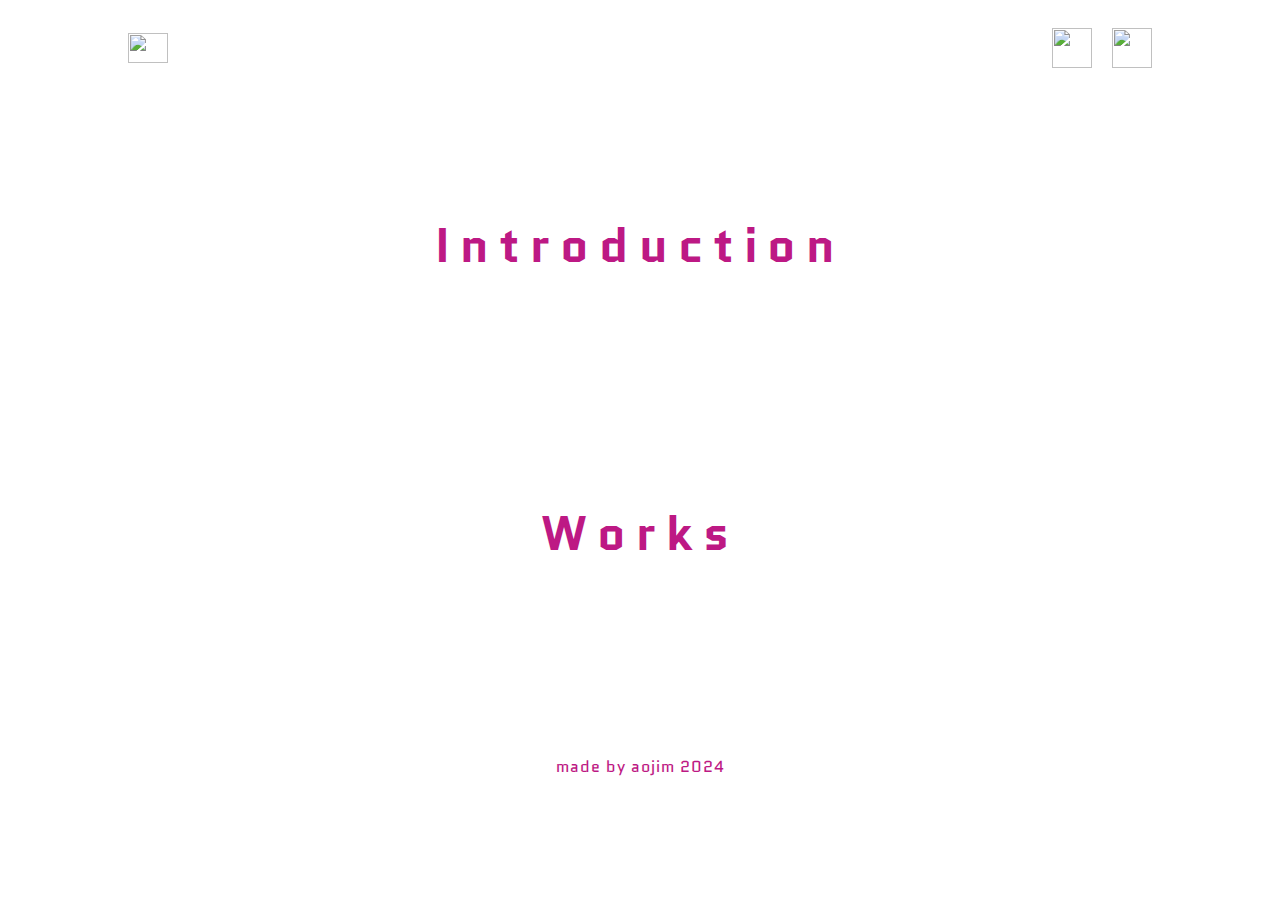
==== index.html @ eda75a2f "Add files via upload" ====
<!DOCTYPE html>
<html lang="en">

<head>
    <meta charset="UTF-8">
    <meta name="viewport" content="width=device-width, initial-scale=1.0">
    <link rel="preconnect" href="https://fonts.googleapis.com">
    <link rel="preconnect" href="https://fonts.gstatic.com" crossorigin>
    <link href="https://fonts.googleapis.com/css2?family=Noto+Sans:ital,wght@0,100..900;1,100..900&family=Oxanium:wght@200..800&family=Quantico:ital,wght@0,400;0,700;1,400;1,700&display=swap" rel="stylesheet">
    <link rel="stylesheet" href="normalize.css">
    <link rel="stylesheet" href="style.css">
    <link rel="shortcut icon" href="./images/favicon.ico" type="image/x-icon">
    <title>Aojim's Website</title>
</head>

<body>
    <div class="container">
        <div class="nav">
            <a href="./index.html"><img class="logo" src="./images/logo.png" alt=""></a>
            <ul class="nav-botton">
                <li class="li-text"><a href="./index.html">Home</a></li>
                <li class="li-text"><a href="./about.html">About</a></li>
                <li class="li-text"><a href="./works.html">Works</a></li>
            </ul>
            <div class="social">
                <a href="https://www.instagram.com/aojim/" target="_blank"><img class="ig" src="./images/IG.png"
                        alt=""></a>
                <a href="https://www.facebook.com/huang.jun.336/" target="_blank"><img class="fb" src="./images/FB.png"
                        alt=""></a>
            </div>
            <img class="menu" onclick="showSidebar()" src="./images/menu.png" alt="">
        </div>

        <div class="sidebar">
            <ul>
                <li><a href="./index.html">Home</a></li>
                <li><a href="./about.html">About</a></li>
                <li><a href="./works.html">Works</a></li>
                <img class="X_btn" onclick="hideSidebar()" src="./images/X.png" alt="">
            </ul>
            </div>

        <div class="banner">
            <img class="banner-pic" src="./images/banner2.png" alt="">
        </div>

        <h1 class="midtitle">Introduction</h1>

        <div class="self">
            <img class="self-pic" src="./images/self-pic.png" alt="">
            <div class="self-text">
                <h2>黃浚</h2>
                <h5>Chun Huang</h5>
                <p>Hi, I am Chun Huang. Now studying in NTUE Department of Digital Technology Design Master Program in Toy and Game Design.
                   Major in 3D modeling and UIUX design. Contact me if you have any questions or entrusts.  
                </p>
            </div>
        </div>

        <h1 class="midtitle-works">Works</h1>


        <div class="work-pic">
            <a class="work-pic-1" href="./3d-ruin.html"><img src="./images/card-3d model.png" alt=""></a>
            <a class="work-pic-2" href="./ui-beauty.html"><img src="./images/card-UIUX.png" alt=""></a>
            <!-- <a class="work-pic-2" href=""><img src="./images/card-graphic design.png" alt=""></a> -->
            <!-- <a class="work-pic-2" href=""><img src="./images/card-video.png" alt=""></a> -->
        </div>
    </div>

    <div class="footer">
        <p>made by aojim 2024</p>
        <div class="footer-social">
            <a href="https://www.instagram.com/aojim/" target="_blank"><img class="ig" src="./images/IG.png"
                    alt=""></a>
            <a href="https://www.facebook.com/huang.jun.336/" target="_blank"><img class="fb" src="./images/FB.png"
                    alt=""></a>
        </div>
    </div>

    <script>
        function showSidebar(){
            const sidebar = document.querySelector('.sidebar')
            sidebar.style.display = 'flex'
        }
        function hideSidebar(){
            const sidebar = document.querySelector('.sidebar')
            sidebar.style.display = 'none'
        }
    </script>

</body>

</html>
---- style.css ----
body{
    background-image: url("./images/BG.png");
    background-repeat: repeat-y;
    background-size: 120%;
    font-family: Quantico;
}

.container{
    width: 80%;
    margin: 0 auto;
}

.nav{
    display: flex;
    height: 100px;
    width: 100%;
    align-items: center;
    /* position: fixed; */
}

.nav li{
    list-style-type: none;
    display: inline;
    margin-left: 60px;
}

.nav li :hover{
    color: #BD1984;
    font-weight: bold;
    font-size: 20px;
    text-shadow: 0 0 8px #eaeaea79,0 0 8px #BD1984,0 0 3px #bd19846f,0 0 20px #eb56b7a5;
}

/* ul li ul.drop{
    width: 220px;
    position: absolute;
    z-index: 999;
    display: none;
}

ul li:hover ul.drop{
    display: block;
} */

.nav li a{
    text-decoration: none;
    color: white;
    font-size: 20px;
    letter-spacing: 4px;
}



/* .nav li a:hover{
    background-color: rgba(211, 211, 211, 0.499);
} */

.nav-botton{
    width: 100%;
    margin-left: 40%;
}

.sidebar{
    position: fixed;
    top: 0;
    right: 0;
    height: 100vh;
    width: 100%;
    z-index: 999;
    background-color: rgba(255, 255, 255, 0.5);
    box-shadow: -10px 0 10px Orgba(0, 0, 0, 0.1);
    display: none;
    flex-direction: column;
    justify-content: start;
    text-align: center;
    backdrop-filter: blur(10px);
}

.sidebar li{
    list-style-type: none;
    line-height: 40px;
    margin-top: 40px;
}

.sidebar ul{
    height: 200px;
}

.sidebar a{
    text-decoration: none;
    color: white;
    font-size: 20px;
    letter-spacing: 4px;
}

.sidebar li :hover{
    color: #BD1984;
    font-weight: bold;
    font-size: 20px;
    text-shadow: 0 0 8px #eaeaea79,0 0 8px #BD1984,0 0 3px #bd19846f,0 0 20px #eb56b7a5;
}

.logo{
    width: 40px;
    height: 30px;
    margin-right: 40%;
    /* width: 5%; */
    animation-duration: .4s;
    animation-name: shake;
}
@keyframes shake {
    30% { rotate: 25deg; }
    60% { rotate: -25deg; }
}

.social{
    display: flex;
    justify-content: right;
    width: 35%;
    /* width: 20%; */
}

.ig{
    width: 40px;
    height: 40px;
    margin-left: 20px;
    margin-right: 20px;
}

.fb{
    width: 40px;
    height: 40px;
}

.menu{
    text-align: right;
    display: none;
}

.X_btn{
    width: 40px;
    height: 40px;
    margin-top: 40px;
}

.meau button{
    width: 100%;
    background: #ea73ff;
    position: absolute;
    z-index: 999;
}

.banner-pic{
    width: 100%;
}

.midtitle{
    font-size: 48px;
    margin-top: 100px;
    text-align: center;
    letter-spacing: 10px;
    color: #BD1984;
    /* text-shadow: 0 0 8px #BD1984,0 0 8px #BD1984,0 0 2px #bd1984bd,0 0 48px #eb56b7a5; */
}

.midtitle-works{
    font-size: 48px;
    margin-top: 100px;
    text-align: center;
    letter-spacing: 10px;
    color: #BD1984;
}

.midtitle-other3d{
    width: 100%;
    font-size: 48px;
    margin-top: 100px;
    text-align: center;
    letter-spacing: 10px;
    color: #BD1984;
}

.self{
    display: flex;
    width: 80%;
    justify-content: center;
    margin: 0 auto;
}

.self-text{
    display: grid;
    height: 100px;
    line-height: 34px;
    color: white;
    margin-left: 120px;
    /* padding-top: 70px; */
    font-weight: lighter;
}

.self-text h2{
    font-size: 38px;
    letter-spacing: 8px;
}

.self-text h5{
    letter-spacing: 1.5px;
    margin-top: -20px;
}

.self-text p{
    font-size: 16px;
}

.work-pic{
    display: flex;
    width: 100%;
    margin-top: 30px;
    justify-content: center;
    gap: 40px;
}

.work-pic-1 :hover{
    scale: 1.2;
}

.work-pic-2 :hover{
    scale: 1.2;
}

.work-pic-1{
    margin-top: 30px;
}

.work-pic-2{
    margin-top: 30px;
    /* margin-left: 58px; */

}

.footer{
    background: rgba(255, 255, 255, 0.058);
    width: 100%;
    /* height: 60px; */
    margin-top: 80px;
    text-align: center;
    color: #BD1984;
    font-size: 16px;
    letter-spacing: 1px;
    line-height: 60px;
    display: flex;
    justify-content: center; 
    position: relative;
}

.footer-social {
    display: none;
    position: absolute;
    right: 40px;
    top: 30px;
}

.banner-about{
    display: flex;
    justify-content: center;
    color: white;
    margin-top: 50px;
    margin-bottom: 100px;
}

.banner-about-text{
    margin-top: 130px;
    margin-left: 50px;
}

.name{
    display: flex;
    padding-bottom: 10px;
    border-bottom: 2px solid white;
    justify-content: center;
}

.name-chinese {
    font-size: 3em; 
    font-weight: bold;
}

.name-english { 
    /* font-size: 1.5em;  */
    margin-top: 10px;
    margin-left: 20px;
}

.university {
    font-size: 1.2em; 
    margin-top: 20px;
    letter-spacing: 18px;
    margin-left: 20px;
}

.content{
    width: 30%;
    color: white;
    font-size: 16px;
    letter-spacing: 1.5px;
    line-height: 24px;
    margin: 0 auto;
}

.content-title{
    border-bottom: 1px solid white;
    width: 60px;
    margin-bottom: 14px;
    padding-bottom: 6px;
    font-size: 24px;
    margin-top: 70px;
}

.content1{
    border-bottom: 1px dashed white;
    padding-bottom: 10px;
}

.content2{
    border-bottom: 1px dashed white;
    padding-bottom: 10px;
}

.content3{
    border-bottom: 1px dashed white;
    padding-bottom: 10px;
}

.content4{
    border-bottom: 1px dashed white;
    padding-bottom: 10px;
    margin-bottom: 70px;
}

.goto-works{
    border-radius: 16px;
    background: #BD1984;;
    font-size: 24px;
    padding: 10px;
    text-decoration: none;
    color: white;
} 

.ui-banner{
    text-align: center;
}

.ui-banner1{
    width: 60%;
}

.beauty{
    width: 60%;
    margin: 0 auto;
}

.beauty-title{
    color: white;
    font-size: 40px;
}

.beauty-intro{
    color: white;
    line-height: 24px;
}

.challenge{
    color: white;
}

.challenge1{
    margin-bottom: 80px;
}

.challenge2{
    margin-bottom: 80px;
}

.challenge3{
    margin-bottom: 80px;
}

.challenge-title1{
    font-size: 26px;
    font-weight: bold;
    margin-bottom: 20px;
}

.challenge-text1{
    margin-left: 60px;
    line-height: 28px;
}

.challenge-title2{
    font-size: 26px;
    font-weight: bold;
    margin-bottom: 20px;
}

.challenge-text2{
    line-height: 24px;
}

.challenge-title3{
    font-size: 26px;
    font-weight: bold;
    margin-bottom: 20px;
}

.challenge-text3{
    line-height: 24px;
}

.beauty-gif{
    text-align: center;
}

.hey{
    width: 60%;
    margin: 0 auto;
}

.hey-title{
    color: white;
    font-size: 40px;
}

.hey-intro{
    color: white;
    line-height: 24px;
}

.musound{
    width: 60%;
    margin: 0 auto;
}

.musound-title{
    color: white;
    font-size: 40px;
}

.musound-intro{
    color: white;
    line-height: 24px;
}

.d-banner{
    text-align: center;
}

.d-banner1{
    height: 600px;
    margin: 0 auto;
    text-align: center;
}

.ruin{
    width: 60%;
    margin: 0 auto;
}

.ruin-title{
    color: white;
    font-size: 40px;
}

.ruin-intro{
    color: white;
    line-height: 24px;
}

.challenge-text{
    line-height: 28px;
}

.sci-banner{
    text-align: center;
}

.sci-banner1{
    height: 500px;
}

.back{
    margin-top: 40px;
    width: 40%;
    border-radius: 16px;
    font-size: 24px;
    padding: 10px;
}

.back a{
    border-radius:16px ;
    text-decoration: none;
    color: #BD1984;
}

.back :hover{
    color: #ffffff;
    font-weight: bold;
    text-shadow: 0 0 8px #eaeaea79,0 0 8px #c2c2c2,0 0 3px #bd19846f,0 0 20px #826076a5;
}

@media(max-width:1200px){
    /* .nav{
        margin-top: 40px;
    } */

    .nav-botton{
        width: 0px;
        opacity: 0;
        display: none;
    }

    .social{
        opacity: 0;
        display: none;
    }

    .menu{
        display: block;
        margin-left: auto
    }

    .self{
        display: block;
        width: 100%;
        text-align: center;
    }

    .self-text{
        width: 100%;
        margin: 0 auto;
        /* margin-top: -40px; */
    }

    .self-pic{
        width: 200px;
        height: 200px;
        margin: 0 auto;
        text-align: center;
        justify-items: center;
    }

     .self-text p{
        height: 20px;
        text-align: left;
    } 

    .self-text h2{
        text-align: center;
    }

    .self-text h5{
        text-align: center;
    }

    .midtitle-works{
        font-size: 40px;
        margin-top: 280px;
        /* margin-top: 200px; */
    }

    .work-pic{
        /* display: block; */
        gap: 4px;
        text-align: center;
    }

    .work-pic img{
        margin-top: 22px;
        scale: 0.8;
    }

    .work-pic-1 :hover{
        scale: 1;
    }
    
    .work-pic-2 :hover{
        scale: 1;
    }

    .menu{
        opacity: 100;
    }

    /* .work-pic img{
        width: 160px;
    } */

    .banner-about{
        display: block;
        text-align: center;
        width: 50%;
        margin: 0 auto;
    }

    .banner-about-text{
        margin-top: 50px;
        margin-left: 0px;
    }

    .name-chinese {
        font-size: 2em; 
        font-weight: bold;
    }
    
    .name-english { 
        font-size: 14px;
    }
    
    .university {
        font-size: 16px; 
        letter-spacing: 4px;
        margin-left: 0px;
    }

    .content{
        width: 90%;
        font-size: 14px;
    }

    .content-title{
        width: 54px;
        font-size: 20px;
    }
    
    .goto-works{
        font-size: 20px;
    } 

    .ui-banner1{
        width: 100%;
    }

    .beauty{
        width: 100%;
    }
    
    .beauty-title{
        font-size: 28px;
    }
    
    .beauty-intro{
        color: white;
        line-height: 24px;
    }

    .challenge-title1{
        font-size: 22px;
    }
    
    .challenge-title2{
        font-size: 22px;
    }
    
    .challenge-title3{
        font-size: 22px;
    }
    
    .beauty-gif{
        text-align: center;
    }

    .beauty-gif img{
        width: 70%;
    }

    .back{
        width: 60%;
    }

    .hey{
        width: 100%;
    }

    .hey-title{
        font-size: 28px;
    }

    .hey-intro{
        line-height: 24px;
    }

    .musound{
        width: 100%;
    }

    .musound-title{
        font-size: 28px;
    }

    .musound-intro{
        line-height: 24px;
    }

    .d-banner1{
        height: 500px;
    }

    .ruin{
        width: 100%;
    }

    .ruin-title{
        font-size: 28px;
    }

    .ruin-intro{
        line-height: 28px;
        font-size: 16px;
    }

    .midtitle-other3d{
        font-size: 30px;
        margin-top: 100px;
        text-align: center;
        letter-spacing: 4px;
        color: #BD1984;
    }

    .sci-banner1{
        width: 100%;
    }

    .beauty-gif img{
        width: 30%;
    }

    .footer-social {
        display: flex;
    }
}        

@media(max-width:576px){
    /* .nav{
        margin-top: 40px;
    } */

    .nav-botton{
        width: 0px;
        opacity: 0;
        display: none;
    }

    .social{
        opacity: 0;
        display: none;
    }

    .menu{
        display: block;
        margin-left: auto
    }
    

    .midtitle{
        font-size: 40px;
    }

    .self{
        display: block;
        width: 100%;
        text-align: center;
    }

    .self-text{
        width: 100%;
        margin: 0 auto;
        /* margin-top: -40px; */
    }

    .self-pic{
        width: 200px;
        height: 200px;
        margin: 0 auto;
        text-align: center;
        justify-items: center;
    }

     .self-text p{
        height: 20px;
        text-align: left;
    } 

    .self-text h2{
        text-align: center;
    }

    .self-text h5{
        text-align: center;
    }

    .midtitle-works{
        font-size: 40px;
        margin-top: 280px;
        /* margin-top: 200px; */
    }

    .work-pic{
        display: block;
        text-align: center;

    }

    .work-pic img{
        margin-top: 22px;
    }

    .work-pic-1 :hover{
        scale: 1.1;
    }
    
    .work-pic-2 :hover{
        scale: 1.1;
    }

    .menu{
        opacity: 100;
    }

    .banner-about{
        display: block;
        text-align: center;
        width: 50%;
        margin: 0 auto;
    }

    .banner-about-text{
        margin-top: 50px;
        margin-left: 0px;
    }

    .name-chinese {
        font-size: 2em; 
        font-weight: bold;
    }
    
    .name-english { 
        font-size: 14px;
    }
    
    .university {
        font-size: 16px; 
        letter-spacing: 4px;
        margin-left: 0px;
    }

    .content{
        width: 90%;
        font-size: 14px;
    }

    .content-title{
        width: 54px;
        font-size: 20px;
    }
    
    .goto-works{
        font-size: 20px;
    } 

    .ui-banner1{
        width: 100%;
    }

    .beauty{
        width: 100%;
    }
    
    .beauty-title{
        font-size: 28px;
    }
    
    .beauty-intro{
        color: white;
        line-height: 24px;
    }

    .challenge-title1{
        font-size: 22px;
    }
    
    .challenge-title2{
        font-size: 22px;
    }
    
    .challenge-title3{
        font-size: 22px;
    }
    
    .beauty-gif{
        text-align: center;
    }

    .beauty-gif img{
        width: 70%;
    }

    .back{
        width: 60%;
    }

    .hey{
        width: 100%;
    }

    .hey-title{
        font-size: 28px;
    }

    .hey-intro{
        line-height: 24px;
    }

    .musound{
        width: 100%;
    }

    .musound-title{
        font-size: 28px;
    }

    .musound-intro{
        line-height: 24px;
    }

    .d-banner1{
        height: 500px;
    }

    .ruin{
        width: 100%;
    }

    .ruin-title{
        font-size: 28px;
    }

    .ruin-intro{
        line-height: 28px;
        font-size: 16px;
    }

    .midtitle-other3d{
        font-size: 30px;
        margin-top: 100px;
        text-align: center;
        letter-spacing: 4px;
        color: #BD1984;
    }

    .footer-social {
        display: flex;
    }
}        

@media(max-width:880px){
    .work-pic{
        display: flex;
        flex-direction: column;
        text-align: center;
    }
}
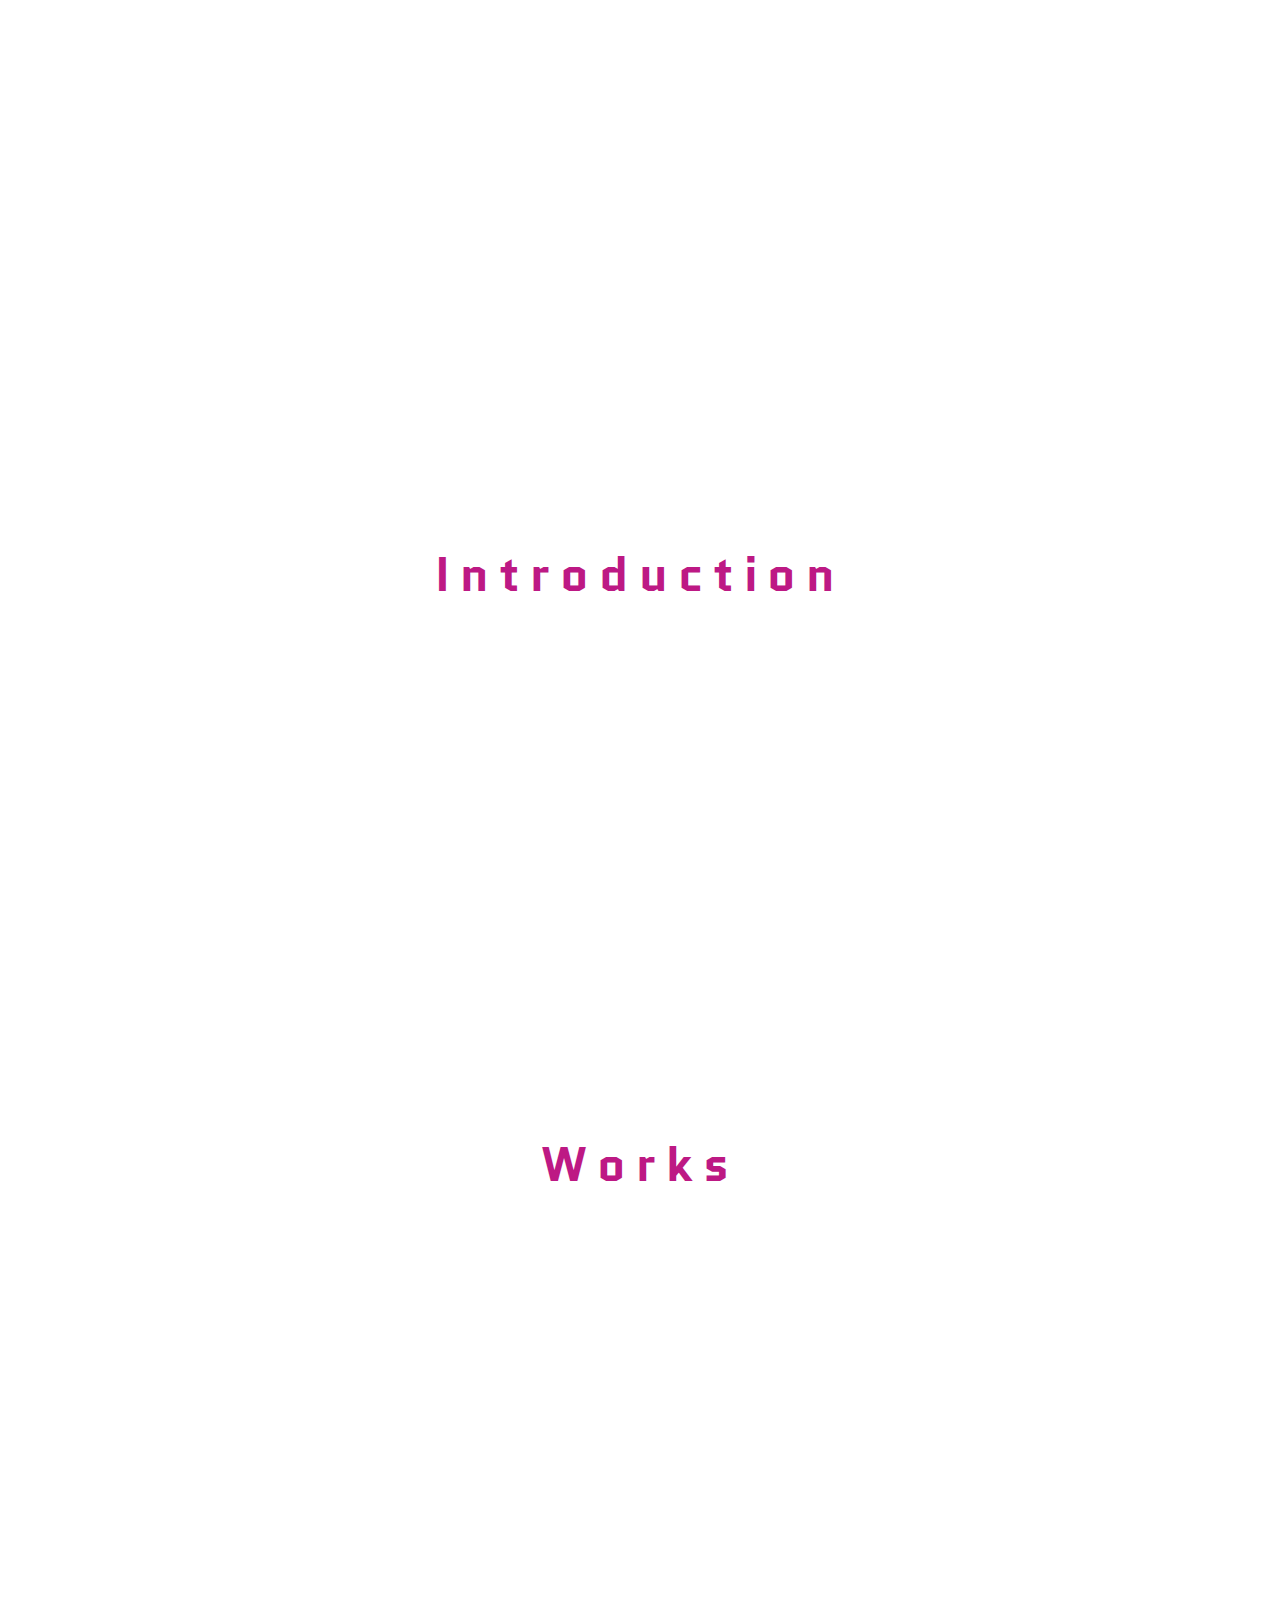
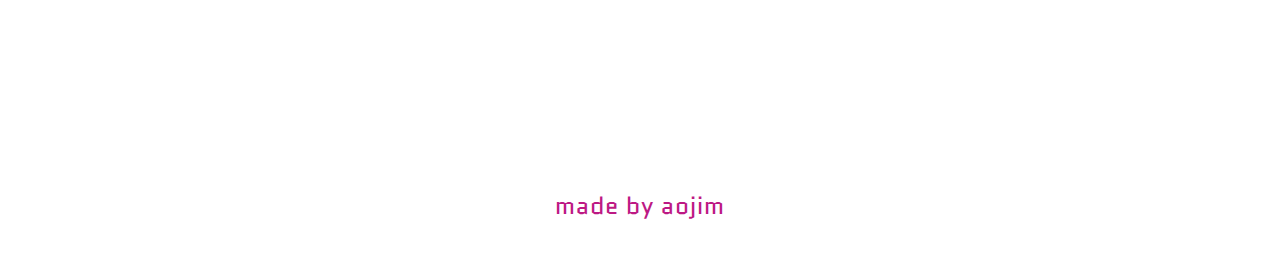
==== commit e25b0204: "upload2" ====
--- a/index.html
+++ b/index.html
@@ -68,8 +68,10 @@
         </div>
     </div>
 
+    <!-- <a class="goup" href="#"><img src="./images/goup.png" alt=""></a> -->
+
     <div class="footer">
-        <p>made by aojim 2024</p>
+        <p>made by aojim</p>
         <div class="footer-social">
             <a href="https://www.instagram.com/aojim/" target="_blank"><img class="ig" src="./images/IG.png"
                     alt=""></a>
--- a/style.css
+++ b/style.css
@@ -1,3 +1,7 @@
+html{
+    scroll-behavior: smooth;
+}
+
 body{
     background-image: url("./images/BG.png");
     background-repeat: repeat-y;
@@ -16,6 +20,19 @@
     width: 100%;
     align-items: center;
     /* position: fixed; */
+    opacity: 0;
+    animation: slideRight 1.5s ease-in-out forwards;
+}
+
+@keyframes slideRight{
+    0%{
+        opacity: 0;
+        transform: translateX(-150px);
+    }
+    100%{
+        opacity: 1;
+        transform: translateX(0px);
+    }
 }
 
 .nav li{
@@ -28,19 +45,8 @@
     color: #BD1984;
     font-weight: bold;
     font-size: 20px;
-    text-shadow: 0 0 8px #eaeaea79,0 0 8px #BD1984,0 0 3px #bd19846f,0 0 20px #eb56b7a5;
-}
-
-/* ul li ul.drop{
-    width: 220px;
-    position: absolute;
-    z-index: 999;
-    display: none;
-}
-
-ul li:hover ul.drop{
-    display: block;
-} */
+    text-shadow: 0 0 4px #9f24afc3,0 0 4px #BD1984,0 0 3px #bd19846f,0 0 10px #eb56b7a5;
+}
 
 .nav li a{
     text-decoration: none;
@@ -49,15 +55,10 @@
     letter-spacing: 4px;
 }
 
-
-
-/* .nav li a:hover{
-    background-color: rgba(211, 211, 211, 0.499);
-} */
-
 .nav-botton{
+    display: flex;
     width: 100%;
-    margin-left: 40%;
+    padding-left: 45%;
 }
 
 .sidebar{
@@ -105,19 +106,24 @@
     height: 30px;
     margin-right: 40%;
     /* width: 5%; */
-    animation-duration: .4s;
-    animation-name: shake;
-}
-@keyframes shake {
+    /* animation-duration: .4s;
+    animation-name: shake; */
+}
+/* @keyframes shake {
     30% { rotate: 25deg; }
     60% { rotate: -25deg; }
-}
+} */
 
 .social{
     display: flex;
     justify-content: right;
     width: 35%;
+    transition: .5s;
     /* width: 20%; */
+}
+
+.social a :hover{
+    transform: translateY(-10px);
 }
 
 .ig{
@@ -143,6 +149,13 @@
     margin-top: 40px;
 }
 
+.goup{
+    position: fixed;
+    width: 40px;
+    bottom: 100px; 
+    right: 40px;
+}
+
 .meau button{
     width: 100%;
     background: #ea73ff;
@@ -152,14 +165,33 @@
 
 .banner-pic{
     width: 100%;
+    opacity: 0;
+    animation: fadeIn 2s ease-in-out forwards;
+}
+
+@keyframes fadeIn{
+    0%{
+        opacity: 0;
+        transform: scale(0);
+    }
+    50%{
+        opacity: .5;
+        transform: scale(1.2);
+    }
+    100%{
+        opacity: 1;
+        transform: scale(1);
+    }
 }
 
 .midtitle{
+    width: 100%;
     font-size: 48px;
     margin-top: 100px;
     text-align: center;
     letter-spacing: 10px;
     color: #BD1984;
+    animation: zommBounce 1.5s ease-in-out;
     /* text-shadow: 0 0 8px #BD1984,0 0 8px #BD1984,0 0 2px #bd1984bd,0 0 48px #eb56b7a5; */
 }
 
@@ -173,11 +205,20 @@
 
 .midtitle-other3d{
     width: 100%;
+    font-size: 36px;
+    margin-top: 100px;
+    text-align: center;
+    letter-spacing: 10px;
+    color: #22c0d1;
+}
+
+.midtitle-otherui{
+    width: 100%;
     font-size: 48px;
     margin-top: 100px;
     text-align: center;
     letter-spacing: 10px;
-    color: #BD1984;
+    color: #22c0d1;
 }
 
 .self{
@@ -187,6 +228,26 @@
     margin: 0 auto;
 }
 
+.self-pic{
+    opacity: 0;
+    animation: zommBounce 2s ease-in-out forwards;
+    animation-delay: .8s;
+}
+
+@keyframes zommBounce{
+    0%{
+        opacity: 0;
+        transform: scale(0.5) rotate(-40deg);
+    }
+    50%{
+        transform: scale(1.1) rotate(0deg);
+    }
+    100%{
+        opacity: 1;
+        transform: scale(1) rotate(0deg);
+    }
+}
+
 .self-text{
     display: grid;
     height: 100px;
@@ -195,6 +256,9 @@
     margin-left: 120px;
     /* padding-top: 70px; */
     font-weight: lighter;
+    opacity: 0;
+    animation: zommBounce 2s ease-in-out forwards;
+    animation-delay: 1s;
 }
 
 .self-text h2{
@@ -217,25 +281,33 @@
     margin-top: 30px;
     justify-content: center;
     gap: 40px;
-}
-
-.work-pic-1 :hover{
-    scale: 1.2;
-}
-
-.work-pic-2 :hover{
-    scale: 1.2;
-}
-
-.work-pic-1{
+    animation: works 1.5s ease-in-out forwards;
+    animation-delay: 1s;
+    opacity: 0;
+}
+
+@keyframes works{
+    0%{
+        opacity: 0;
+        transform: translateY(150px);
+    }
+    100%{
+        opacity: 1;
+        transform: translateY(0px);
+    }
+}
+
+.work-pic a :hover{
+    scale: 1.1;
+}
+
+/* .work-pic-1{
     margin-top: 30px;
 }
 
 .work-pic-2{
     margin-top: 30px;
-    /* margin-left: 58px; */
-
-}
+} */
 
 .footer{
     background: rgba(255, 255, 255, 0.058);
@@ -252,6 +324,10 @@
     position: relative;
 }
 
+.footer p{
+    font-size: 24px;
+}
+
 .footer-social {
     display: none;
     position: absolute;
@@ -263,13 +339,16 @@
     display: flex;
     justify-content: center;
     color: white;
-    margin-top: 50px;
-    margin-bottom: 100px;
+    margin-top: 20px;
+    margin-bottom: 20px;
 }
 
 .banner-about-text{
     margin-top: 130px;
     margin-left: 50px;
+    opacity: 0;
+    animation: zommBounce 2s ease-in-out forwards;
+    animation-delay: .8s;
 }
 
 .name{
@@ -288,6 +367,7 @@
     /* font-size: 1.5em;  */
     margin-top: 10px;
     margin-left: 20px;
+    vertical-align: bottom;
 }
 
 .university {
@@ -298,55 +378,69 @@
 }
 
 .content{
-    width: 30%;
+    width: 50%;
     color: white;
     font-size: 16px;
     letter-spacing: 1.5px;
-    line-height: 24px;
+    line-height: 28px;
     margin: 0 auto;
+    animation: works 1.5s ease-in-out forwards;
+    animation-delay: 1s;
+    opacity: 0;
 }
 
 .content-title{
-    border-bottom: 1px solid white;
-    width: 60px;
+    border-bottom: 2px dashed #BD1984;;
+    width: 58px;
     margin-bottom: 14px;
     padding-bottom: 6px;
     font-size: 24px;
-    margin-top: 70px;
+    margin-top: 40px;
 }
 
 .content1{
-    border-bottom: 1px dashed white;
+    border-bottom: 2px solid #BD1984;
     padding-bottom: 10px;
 }
 
 .content2{
-    border-bottom: 1px dashed white;
+    border-bottom: 2px solid #BD1984;
     padding-bottom: 10px;
 }
 
 .content3{
-    border-bottom: 1px dashed white;
+    border-bottom: 2px solid #BD1984;
     padding-bottom: 10px;
 }
 
 .content4{
-    border-bottom: 1px dashed white;
+    border-bottom: 2px solid #BD1984;
     padding-bottom: 10px;
     margin-bottom: 70px;
 }
 
 .goto-works{
+    width: 80px;
     border-radius: 16px;
     background: #BD1984;;
     font-size: 24px;
     padding: 10px;
+    text-align: center;
+} 
+
+.goto-works a{
     text-decoration: none;
     color: white;
-} 
+}
+
+.goto-works:hover{
+    background: #bd1984b5;
+}
 
 .ui-banner{
     text-align: center;
+    /* animation: fadeIn .5s ease-in-out; */
+    animation: zommBounce 1.5s ease-in-out;
 }
 
 .ui-banner1{
@@ -356,6 +450,7 @@
 .beauty{
     width: 60%;
     margin: 0 auto;
+    animation: works 1.5s ease-in-out;
 }
 
 .beauty-title{
@@ -419,9 +514,14 @@
     text-align: center;
 }
 
+.beauty-gif img{
+    height: 600px;
+}
+
 .hey{
     width: 60%;
     margin: 0 auto;
+    animation: works 1.5s ease-in-out;
 }
 
 .hey-title{
@@ -437,6 +537,7 @@
 .musound{
     width: 60%;
     margin: 0 auto;
+    animation: works 1.5s ease-in-out;
 }
 
 .musound-title{
@@ -454,14 +555,19 @@
 }
 
 .d-banner1{
-    height: 600px;
+    height: 480px;
     margin: 0 auto;
     text-align: center;
+    opacity: 0;
+    animation: fadeIn .5s ease-in-out forwards;
 }
 
 .ruin{
     width: 60%;
     margin: 0 auto;
+    animation: works 1.5s ease-in-out forwards;
+    animation-delay: 1s;
+    opacity: 0;
 }
 
 .ruin-title{
@@ -483,7 +589,8 @@
 }
 
 .sci-banner1{
-    height: 500px;
+    height: 480px;
+    animation: fadeIn 1s ease-in-out;
 }
 
 .back{
@@ -568,22 +675,29 @@
 
     .work-pic{
         /* display: block; */
-        gap: 4px;
+        /* gap: 20px; */
         text-align: center;
     }
 
     .work-pic img{
-        margin-top: 22px;
         scale: 0.8;
     }
 
-    .work-pic-1 :hover{
-        scale: 1;
+    .work-pic-1{
+        height: 350px;
+    }
+
+    .work-pic a :hover{
+        scale: .9 ;
+    }
+
+    /* .work-pic-1 :hover{
+        scale: .8;
     }
     
     .work-pic-2 :hover{
-        scale: 1;
-    }
+        scale: .8;
+    } */
 
     .menu{
         opacity: 100;
@@ -601,7 +715,7 @@
     }
 
     .banner-about-text{
-        margin-top: 50px;
+        margin-top: 20px;
         margin-left: 0px;
     }
 
@@ -718,10 +832,14 @@
 
     .midtitle-other3d{
         font-size: 30px;
-        margin-top: 100px;
-        text-align: center;
         letter-spacing: 4px;
-        color: #BD1984;
+        color: #22c0d1;
+    }
+
+    .midtitle-otherui{
+        font-size: 30px;
+        letter-spacing: 4px;
+        color: #22c0d1;
     }
 
     .sci-banner1{
@@ -776,10 +894,10 @@
     }
 
     .self-pic{
-        width: 200px;
-        height: 200px;
-        margin: 0 auto;
-        text-align: center;
+        width: 40%;
+        height: 40%; 
+        margin: 0 auto; 
+        text-align: center; 
         justify-items: center;
     }
 
@@ -805,20 +923,23 @@
     .work-pic{
         display: block;
         text-align: center;
-
     }
 
     .work-pic img{
         margin-top: 22px;
     }
 
-    .work-pic-1 :hover{
-        scale: 1.1;
+    /* .work-pic-1{ */
+        /* height: 350px; */
+    /* } */
+
+    /* .work-pic-1 :hover{
+        scale: .9;
     }
     
     .work-pic-2 :hover{
-        scale: 1.1;
-    }
+        scale: .9;
+    } */
 
     .menu{
         opacity: 100;
@@ -827,8 +948,12 @@
     .banner-about{
         display: block;
         text-align: center;
-        width: 50%;
+        width: 80%;
         margin: 0 auto;
+    }
+
+    .name{
+        width: 100%;
     }
 
     .banner-about-text{
@@ -860,6 +985,22 @@
         width: 54px;
         font-size: 20px;
     }
+
+    .content1{
+        font-size: 12px;
+    }
+    
+    .content2{
+        font-size: 12px;
+    }
+    
+    .content3{
+        font-size: 12px;
+    }
+    
+    .content4{
+        font-size: 12px;
+    }
     
     .goto-works{
         font-size: 20px;
@@ -911,7 +1052,7 @@
     }
 
     .hey-title{
-        font-size: 28px;
+        font-size: 24px;
     }
 
     .hey-intro{
@@ -949,14 +1090,23 @@
 
     .midtitle-other3d{
         font-size: 30px;
-        margin-top: 100px;
-        text-align: center;
         letter-spacing: 4px;
-        color: #BD1984;
+        color: #22c0d1;
+    }
+
+    .midtitle-otherui{
+        font-size: 30px;
+        letter-spacing: 4px;
+        color: #22c0d1;
     }
 
     .footer-social {
         display: flex;
+        width: 100px;
+    }
+
+    .footer a{
+        width: 70px;
     }
 }        
 
@@ -966,4 +1116,8 @@
         flex-direction: column;
         text-align: center;
     }
+
+    .footer p{
+        font-size: 14px;
+    }
 }